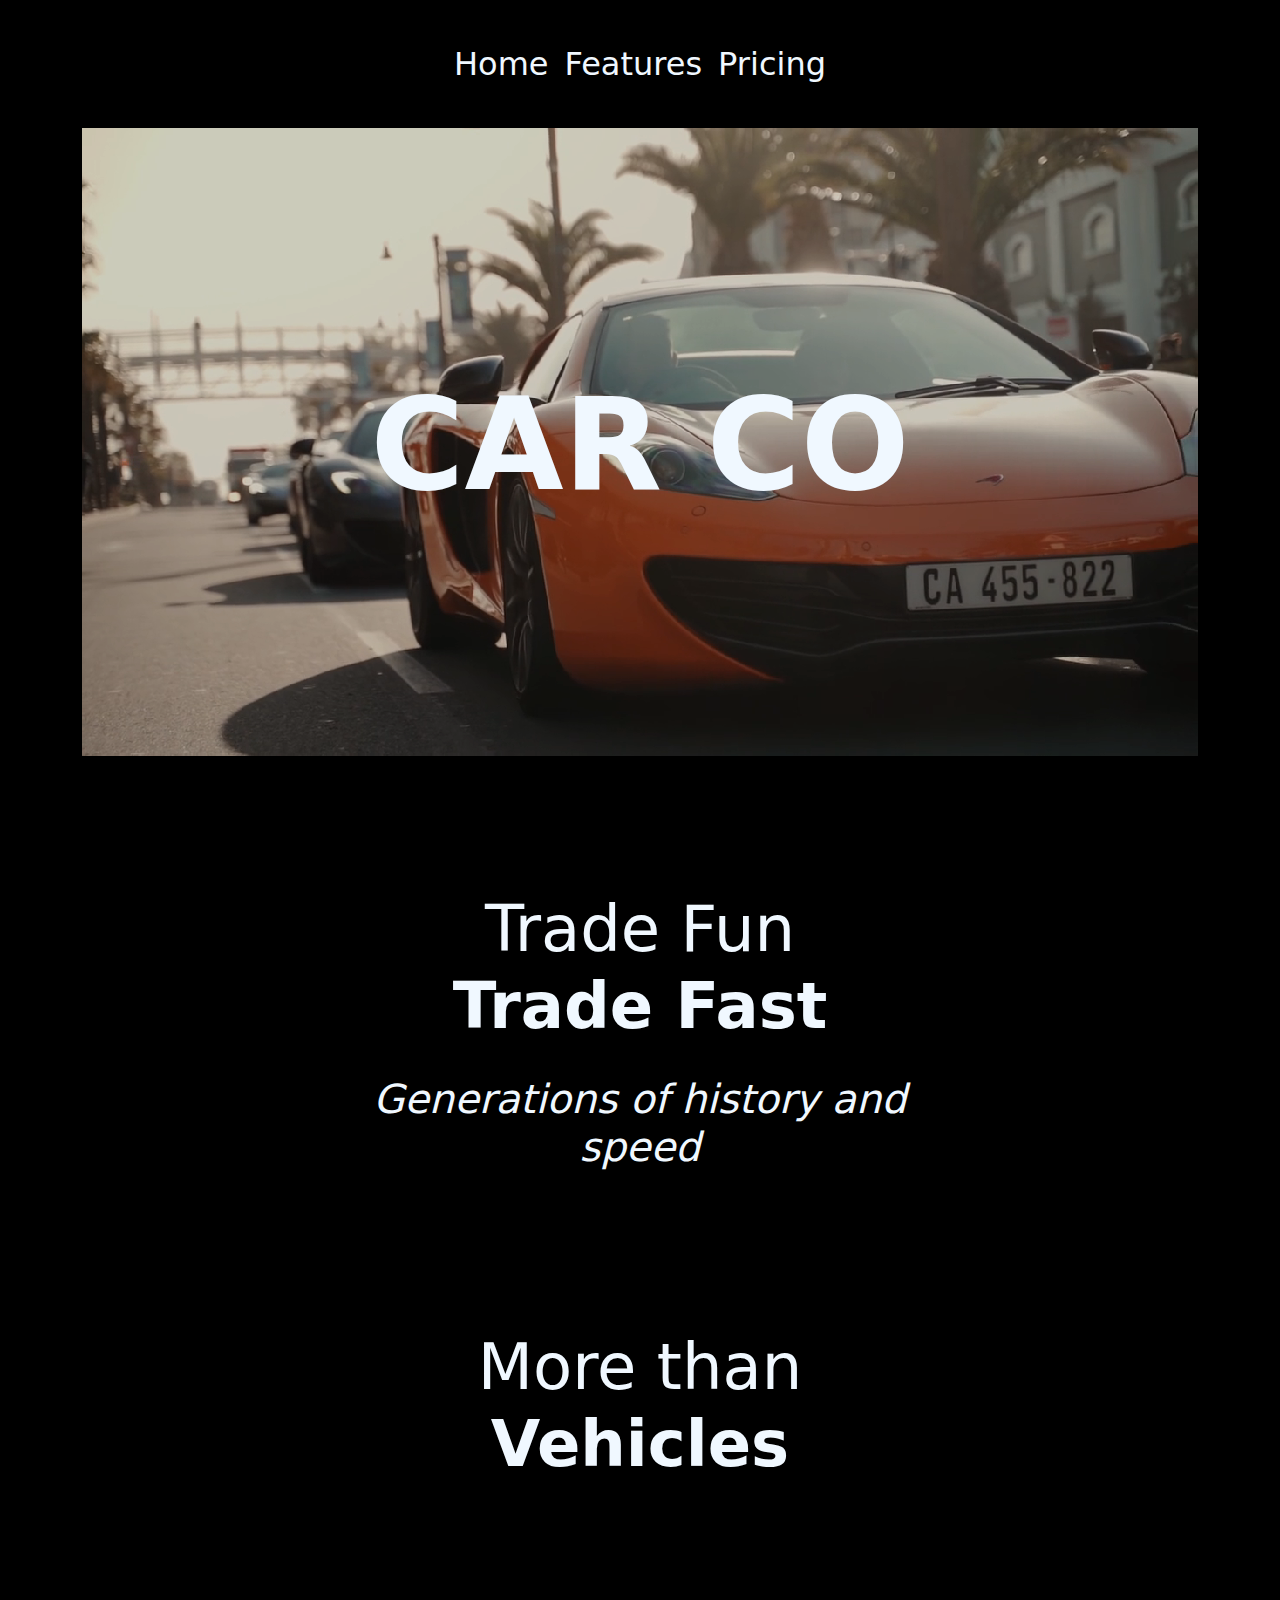
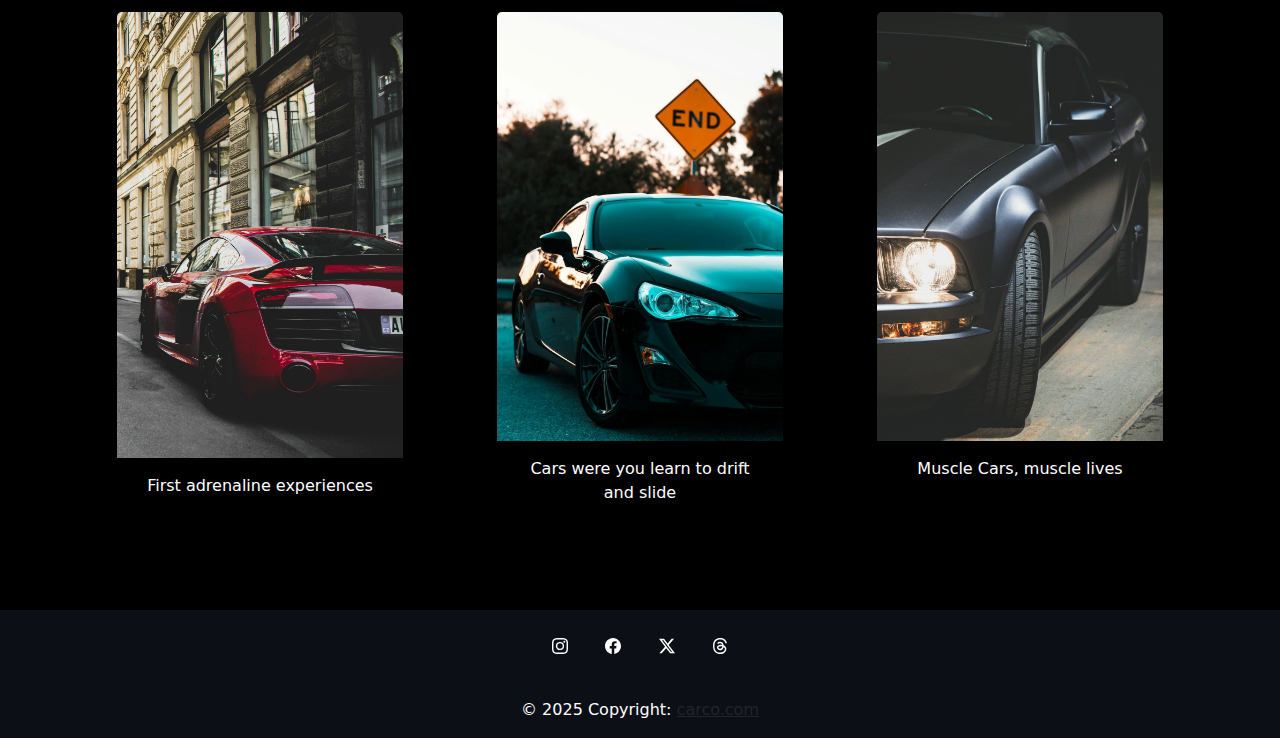
==== index.html @ 24c35ffb "first commit" ====
<!DOCTYPE html>
<html lang="en" style="scroll-behavior:smooth">
<head>
    <meta charset="UTF-8">
    <meta name="viewport" content="width=device-width, initial-scale=1.0">
    <link href="https://cdn.jsdelivr.net/npm/bootstrap@5.3.3/dist/css/bootstrap.min.css" rel="stylesheet"
        integrity="sha384-QWTKZyjpPEjISv5WaRU9OFeRpok6YctnYmDr5pNlyT2bRjXh0JMhjY6hW+ALEwIH" crossorigin="anonymous">
    <script src="https://cdn.jsdelivr.net/npm/bootstrap@5.3.3/dist/js/bootstrap.bundle.min.js"
        integrity="sha384-YvpcrYf0tY3lHB60NNkmXc5s9fDVZLESaAA55NDzOxhy9GkcIdslK1eN7N6jIeHz"
        crossorigin="anonymous"></script>
    <link rel="icon" href="./assets/pngtree-sports-car-silhouette-simple-logo-png-image_3874452.jpg" type="image/jpeg">
    <title>Car Co</title>
</head>
<body class="" style="background-color:black;">
    <nav class="navbar navbar-expand-lg bg-transparent m-4 " style="color: aliceblue;">
        <div class="container-fluid d-flex justify-content-center align-items-center">
            <button class="navbar-toggler" type="button" data-bs-toggle="collapse" data-bs-target="#navbarNav"
                aria-controls="navbarNav" aria-expanded="false" aria-label="Toggle navigation" style="color: aliceblue; background-color: aliceblue;">
                <span class="navbar-toggler-icon" style="color: aliceblue;"></span>
            </button>
            <div class="collapse navbar-collapse justify-content-center" id="navbarNav" style="color: aliceblue;">
                <ul class="navbar-nav text-center">
                    <li class="nav-item" >
                        <a class="nav-link active" aria-current="page" href="#" style="color: aliceblue; font-weight: 100; font-size: 32px;" >Home</a>
                    </li>
                    <li class="nav-item">
                        <a class="nav-link" href="#" style="color: aliceblue; font-weight: 100; font-size: 32px;" >Features</a>
                    </li>
                    <li class="nav-item" >
                        <a class="nav-link" href="#" style="color: aliceblue; font-weight: 100; font-size: 32px;" >Pricing</a>
                    </li>

                </ul>
            
            </div>
        </div>
    </nav>
    <div class="container mt-2 position-relative text-center">
        <video autoplay loop muted class="w-100" style="max-width: 100%; height: auto; opacity: 0.8;">
            <source src="./assets/5309381-hd_1920_1080_25fps.mp4" type="video/mp4">
        </video> 
        <h1 class="position-absolute" style="top: 50%; left: 50%; transform: translate(-50%, -50%); font-size: 128px; font-weight: bold; color:aliceblue">CAR CO</h1>
    </div>
    <div class="text-center" style="margin-top: 128px;">
        <h1 class="text-center justify-content-center" style="font-size: 64px; font-weight: 100; color: aliceblue; margin: 0;">Trade Fun</h1>
        <h1 class="text-center justify-content-center" style="font-size: 64px; font-weight: bold; color: aliceblue; margin:0;">Trade Fast
        </h1>
    </div>
    <div class="container position-relative">
        <video autoplay loop muted class="w-100" style="max-width: 100%; height: auto; opacity: 0.5;">
            <source src="./assets/3066446-uhd_4096_2160_24fps.mp4" type="video/mp4">
        </video>
        <h1 class="position-absolute fs-1 fs-sm-3"
            style="top: 50%; left: 50%; transform: translate(-50%, -50%); font-size: 64px; font-weight: 200; color:aliceblue; font-style: italic; justify-content: center; text-align: center; ">
            Generations of history and speed</h1>
    </div>
    <div class="text-center" style="margin-top: 128px;">
        <h1 class="text-center justify-content-center"
            style="font-size: 64px; font-weight: 100; color: aliceblue; margin: 0;">More than</h1>
        <h1 class="text-center justify-content-center"
            style="font-size: 64px; font-weight: bold; color: aliceblue; margin:0;">Vehicles
        </h1>
    </div>
<div class="container">
    <div class="row justify-content-center" style="margin-top: 128px;">
        <div class="col-md-4 col-sm-12 mb-4 d-flex justify-content-center" >
            <div class="card text-white" style="width: 18rem; background-color: black;  ">
                <img src="./assets/pexels-mayday-1545743.jpg" class="card-img-top" alt="...">
                <div class="card-body text-center">
                    <p class="card-text">First adrenaline experiences</p>
                </div>
            </div>
        </div>
        <div class="col-md-4 col-sm-12 mb-4 d-flex justify-content-center">
            <div class="card text-white " style="width: 18rem; background-color: black;" >
                <img src="./assets/pexels-photo-1164778.webp" class="card-img-top" alt="...">
                <div class="card-body text-center">
                    <p class="card-text">Cars were you learn to drift and slide</p>
                </div>
            </div>
        </div>
        <div class="col-md-4 col-sm-12 mb-4 d-flex justify-content-center">
            <div class="card text-white" style="width: 18rem; background-color: black; ">
                <img src="./assets/pexels-photo-5879361.jpeg" class="card-img-top" alt="...">
                <div class="card-body text-center">
                    <p class="card-text">Muscle Cars, muscle lives</p>
                </div>
            </div>
        </div>
    </div>
</div>

<footer class="text-center text-white" style="background-color: rgb(13, 15, 23); margin-top: 64px;">
    <div class="container pt-4">
        <section class="mb-4 text-white">
            <svg xmlns="http://www.w3.org/2000/svg" width="16" height="16" fill="currentColor" class="bi bi-instagram"
                viewBox="0 0 16 16" style="margin-right: 16px;">
                <path
                    d="M8 0C5.829 0 5.556.01 4.703.048 3.85.088 3.269.222 2.76.42a3.9 3.9 0 0 0-1.417.923A3.9 3.9 0 0 0 .42 2.76C.222 3.268.087 3.85.048 4.7.01 5.555 0 5.827 0 8.001c0 2.172.01 2.444.048 3.297.04.852.174 1.433.372 1.942.205.526.478.972.923 1.417.444.445.89.719 1.416.923.51.198 1.09.333 1.942.372C5.555 15.99 5.827 16 8 16s2.444-.01 3.298-.048c.851-.04 1.434-.174 1.943-.372a3.9 3.9 0 0 0 1.416-.923c.445-.445.718-.891.923-1.417.197-.509.332-1.09.372-1.942C15.99 10.445 16 10.173 16 8s-.01-2.445-.048-3.299c-.04-.851-.175-1.433-.372-1.941a3.9 3.9 0 0 0-.923-1.417A3.9 3.9 0 0 0 13.24.42c-.51-.198-1.092-.333-1.943-.372C10.443.01 10.172 0 7.998 0zm-.717 1.442h.718c2.136 0 2.389.007 3.232.046.78.035 1.204.166 1.486.275.373.145.64.319.92.599s.453.546.598.92c.11.281.24.705.275 1.485.039.843.047 1.096.047 3.231s-.008 2.389-.047 3.232c-.035.78-.166 1.203-.275 1.485a2.5 2.5 0 0 1-.599.919c-.28.28-.546.453-.92.598-.28.11-.704.24-1.485.276-.843.038-1.096.047-3.232.047s-2.39-.009-3.233-.047c-.78-.036-1.203-.166-1.485-.276a2.5 2.5 0 0 1-.92-.598 2.5 2.5 0 0 1-.6-.92c-.109-.281-.24-.705-.275-1.485-.038-.843-.046-1.096-.046-3.233s.008-2.388.046-3.231c.036-.78.166-1.204.276-1.486.145-.373.319-.64.599-.92s.546-.453.92-.598c.282-.11.705-.24 1.485-.276.738-.034 1.024-.044 2.515-.045zm4.988 1.328a.96.96 0 1 0 0 1.92.96.96 0 0 0 0-1.92m-4.27 1.122a4.109 4.109 0 1 0 0 8.217 4.109 4.109 0 0 0 0-8.217m0 1.441a2.667 2.667 0 1 1 0 5.334 2.667 2.667 0 0 1 0-5.334" />
            </svg>
            <svg xmlns="http://www.w3.org/2000/svg" width="16" height="16" fill="currentColor" class="bi bi-facebook"
                viewBox="0 0 16 16" style="margin-left: 16px; margin-right: 16px;">
                <path
                    d="M16 8.049c0-4.446-3.582-8.05-8-8.05C3.58 0-.002 3.603-.002 8.05c0 4.017 2.926 7.347 6.75 7.951v-5.625h-2.03V8.05H6.75V6.275c0-2.017 1.195-3.131 3.022-3.131.876 0 1.791.157 1.791.157v1.98h-1.009c-.993 0-1.303.621-1.303 1.258v1.51h2.218l-.354 2.326H9.25V16c3.824-.604 6.75-3.934 6.75-7.951" />
            </svg>
            <svg xmlns="http://www.w3.org/2000/svg" width="16" height="16" fill="currentColor" class="bi bi-twitter-x"
                viewBox="0 0 16 16" style="margin-left: 16px; margin-right: 16px;">
                <path
                    d="M12.6.75h2.454l-5.36 6.142L16 15.25h-4.937l-3.867-5.07-4.425 5.07H.316l5.733-6.57L0 .75h5.063l3.495 4.633L12.601.75Zm-.86 13.028h1.36L4.323 2.145H2.865z" />
            </svg>
            <svg xmlns="http://www.w3.org/2000/svg" width="16" height="16" fill="currentColor" class="bi bi-threads"
                viewBox="0 0 16 16" style="margin-left: 16px;">
                <path
                    d="M6.321 6.016c-.27-.18-1.166-.802-1.166-.802.756-1.081 1.753-1.502 3.132-1.502.975 0 1.803.327 2.394.948s.928 1.509 1.005 2.644q.492.207.905.484c1.109.745 1.719 1.86 1.719 3.137 0 2.716-2.226 5.075-6.256 5.075C4.594 16 1 13.987 1 7.994 1 2.034 4.482 0 8.044 0 9.69 0 13.55.243 15 5.036l-1.36.353C12.516 1.974 10.163 1.43 8.006 1.43c-3.565 0-5.582 2.171-5.582 6.79 0 4.143 2.254 6.343 5.63 6.343 2.777 0 4.847-1.443 4.847-3.556 0-1.438-1.208-2.127-1.27-2.127-.236 1.234-.868 3.31-3.644 3.31-1.618 0-3.013-1.118-3.013-2.582 0-2.09 1.984-2.847 3.55-2.847.586 0 1.294.04 1.663.114 0-.637-.54-1.728-1.9-1.728-1.25 0-1.566.405-1.967.868ZM8.716 8.19c-2.04 0-2.304.87-2.304 1.416 0 .878 1.043 1.168 1.6 1.168 1.02 0 2.067-.282 2.232-2.423a6.2 6.2 0 0 0-1.528-.161" />
            </svg>

        </section>
    </div>

    <div class="text-center p-3" style="background-color: rgb(13, 15, 23)" style="color: aliceblue;">
        © 2025 Copyright:
        <a class="text-body text-white" href="https://youtu.be/ILUhXlGvHP4?si=NnuVVFZef_UOgSD5" style="color: aliceblue;">carco.com</a>
    </div>

</footer>
    
</body>
</html>
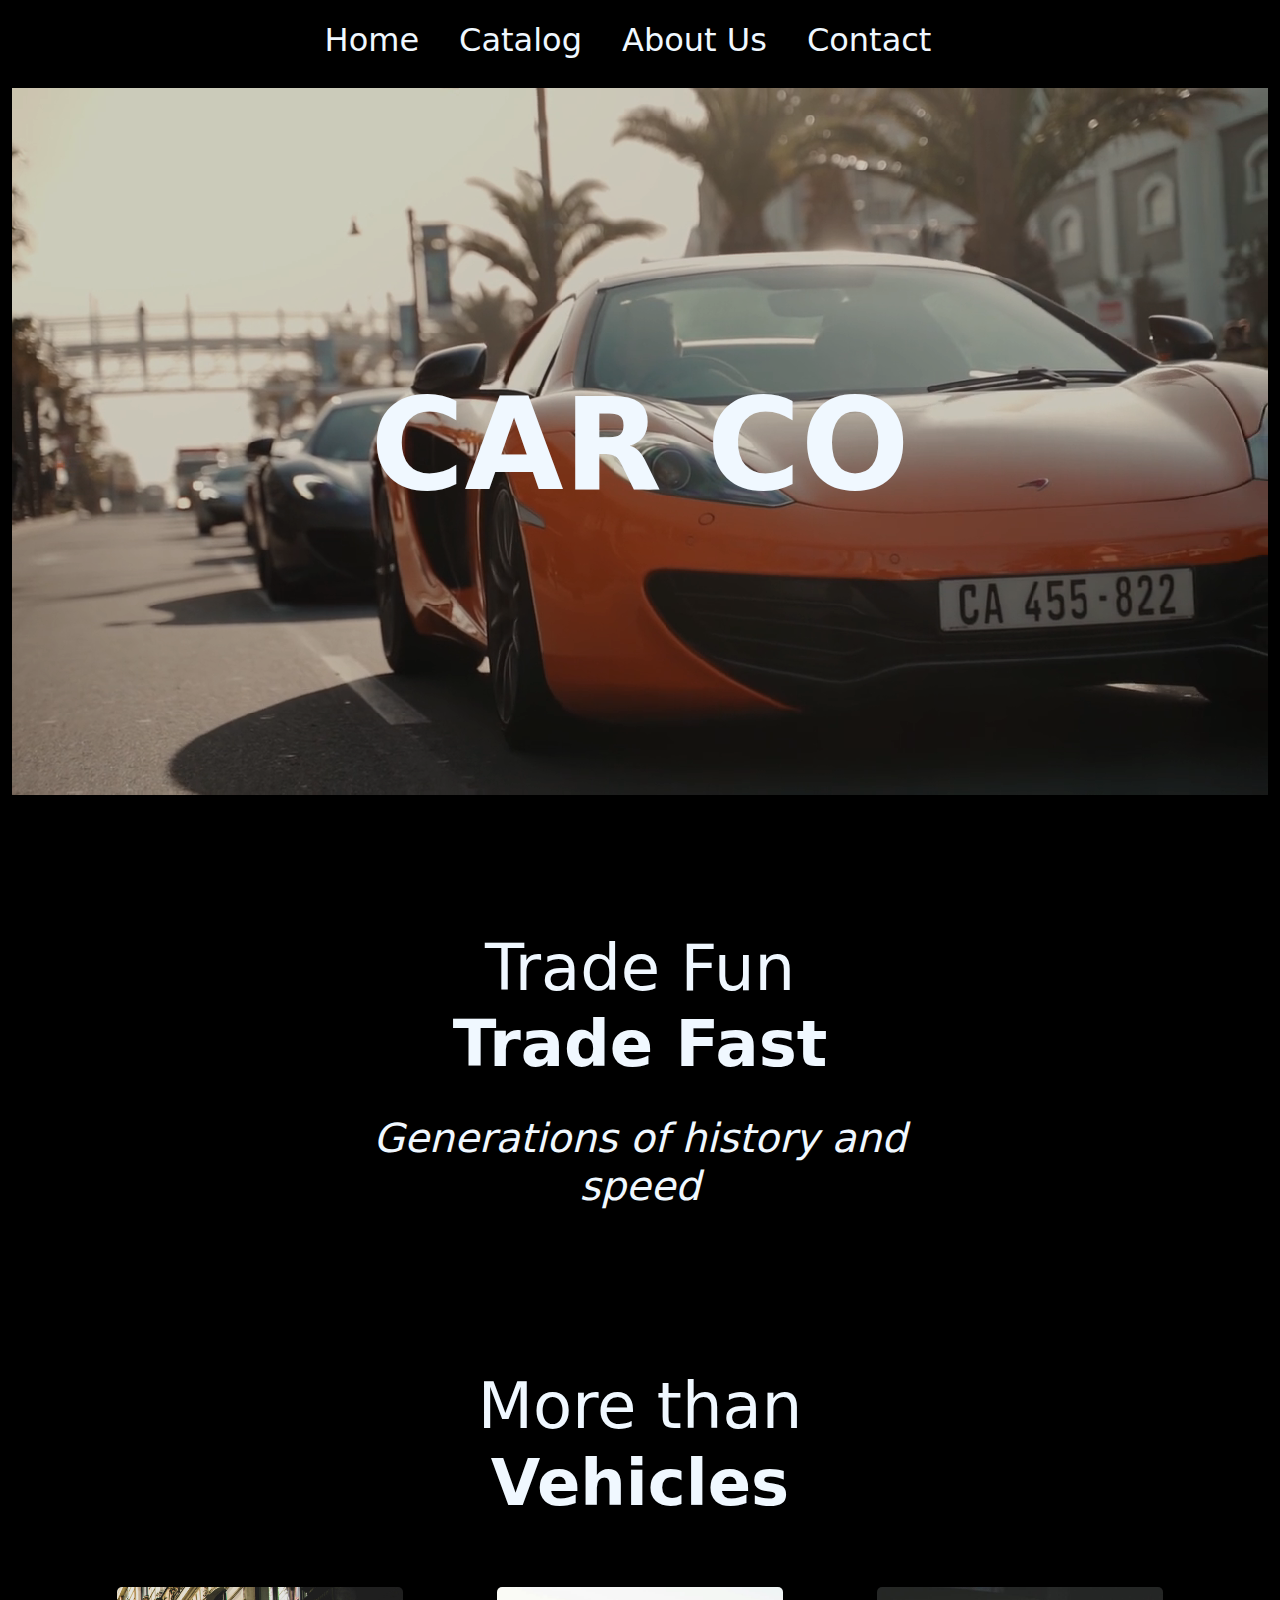
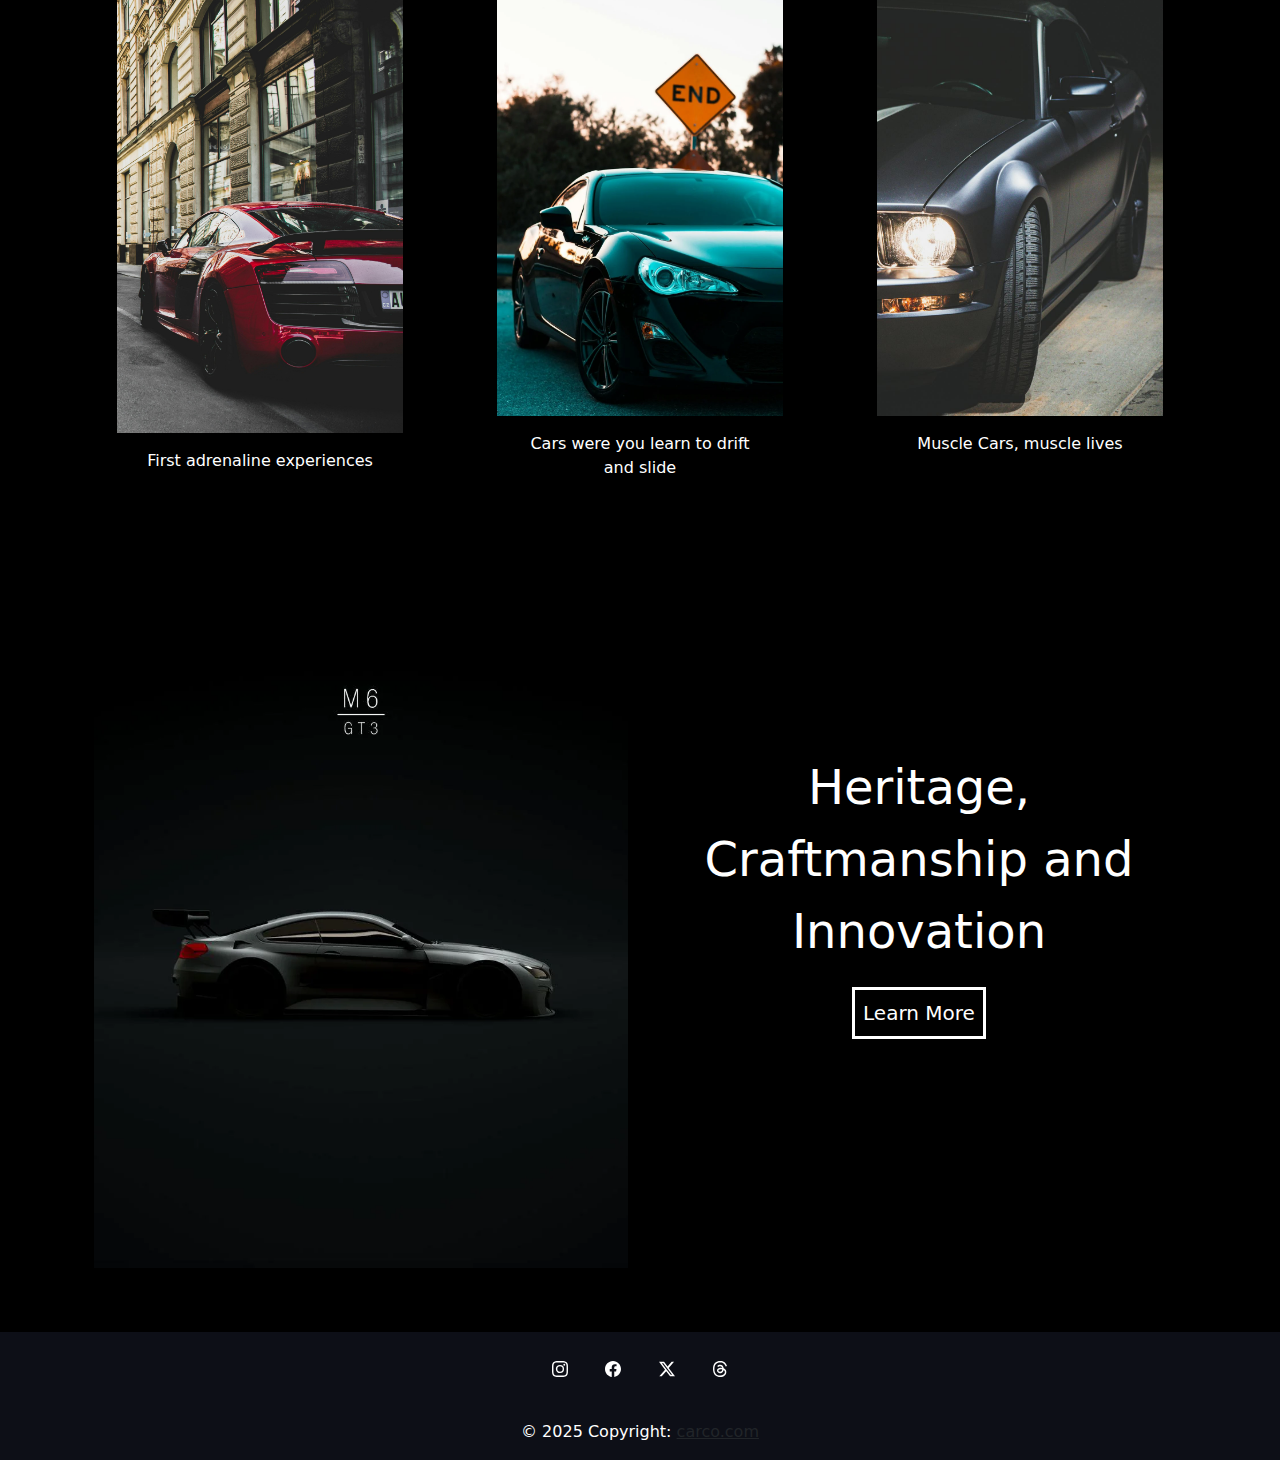
==== commit 8de59791: "primer parcial" ====
--- a/index.html
+++ b/index.html
@@ -8,38 +8,49 @@
     <script src="https://cdn.jsdelivr.net/npm/bootstrap@5.3.3/dist/js/bootstrap.bundle.min.js"
         integrity="sha384-YvpcrYf0tY3lHB60NNkmXc5s9fDVZLESaAA55NDzOxhy9GkcIdslK1eN7N6jIeHz"
         crossorigin="anonymous"></script>
-    <link rel="icon" href="./assets/pngtree-sports-car-silhouette-simple-logo-png-image_3874452.jpg" type="image/jpeg">
+    <link rel="icon" href="./assets/Captura de pantalla 2025-02-21 a la(s) 19.49.50.png" type="image/png">
+    <link rel="stylesheet" href="style.css">
     <title>Car Co</title>
 </head>
-<body class="" style="background-color:black;">
-    <nav class="navbar navbar-expand-lg bg-transparent m-4 " style="color: aliceblue;">
+<body>
+    <nav class=" navbar navbar-expand-lg container-fluid sticky-top" style="color: aliceblue; background-color: black;">
         <div class="container-fluid d-flex justify-content-center align-items-center">
             <button class="navbar-toggler" type="button" data-bs-toggle="collapse" data-bs-target="#navbarNav"
-                aria-controls="navbarNav" aria-expanded="false" aria-label="Toggle navigation" style="color: aliceblue; background-color: aliceblue;">
+                aria-controls="navbarNav" aria-expanded="false" aria-label="Toggle navigation"
+                style="color: aliceblue; background-color: aliceblue;">
                 <span class="navbar-toggler-icon" style="color: aliceblue;"></span>
             </button>
             <div class="collapse navbar-collapse justify-content-center" id="navbarNav" style="color: aliceblue;">
                 <ul class="navbar-nav text-center">
-                    <li class="nav-item" >
-                        <a class="nav-link active" aria-current="page" href="#" style="color: aliceblue; font-weight: 100; font-size: 32px;" >Home</a>
+                    <li class="nav-item">
+                        <a class="nav-link active" aria-current="page" href="./index.html"
+                            style="color: aliceblue; font-weight: 100; font-size: 32px; margin-right: 24px;">Home</a>
                     </li>
                     <li class="nav-item">
-                        <a class="nav-link" href="#" style="color: aliceblue; font-weight: 100; font-size: 32px;" >Features</a>
+                        <a class="nav-link" href="./catalog.html"
+                            style="color: aliceblue; font-weight: 100; font-size: 32px; margin-right: 24px;">Catalog</a>
                     </li>
-                    <li class="nav-item" >
-                        <a class="nav-link" href="#" style="color: aliceblue; font-weight: 100; font-size: 32px;" >Pricing</a>
+                    <li class="nav-item">
+                        <a class="nav-link" href="./aboutUs.html"
+                            style="color: aliceblue; font-weight: 100; font-size: 32px; margin-right: 24px;">About
+                            Us</a>
                     </li>
-
+                    <li class="nav-item">
+                        <a class="nav-link" href="./contact.html"
+                            style="color: aliceblue; font-weight: 100; font-size: 32px; margin-right: 24px;">Contact
+                            </a>
+                    </li>
+    
                 </ul>
-            
+    
             </div>
         </div>
     </nav>
-    <div class="container mt-2 position-relative text-center">
+    <div class="container-fluid mt-2 position-relative text-center">
         <video autoplay loop muted class="w-100" style="max-width: 100%; height: auto; opacity: 0.8;">
             <source src="./assets/5309381-hd_1920_1080_25fps.mp4" type="video/mp4">
         </video> 
-        <h1 class="position-absolute" style="top: 50%; left: 50%; transform: translate(-50%, -50%); font-size: 128px; font-weight: bold; color:aliceblue">CAR CO</h1>
+        <h1 class="title">CAR CO</h1>
     </div>
     <div class="text-center" style="margin-top: 128px;">
         <h1 class="text-center justify-content-center" style="font-size: 64px; font-weight: 100; color: aliceblue; margin: 0;">Trade Fun</h1>
@@ -62,7 +73,7 @@
         </h1>
     </div>
 <div class="container">
-    <div class="row justify-content-center" style="margin-top: 128px;">
+    <div class="row justify-content-center" style="margin-top: 64px;">
         <div class="col-md-4 col-sm-12 mb-4 d-flex justify-content-center" >
             <div class="card text-white" style="width: 18rem; background-color: black;  ">
                 <img src="./assets/pexels-mayday-1545743.jpg" class="card-img-top" alt="...">
@@ -90,6 +101,22 @@
     </div>
 </div>
 
+<div class="row container mx-auto justify-content-center align-items-center d-flex" >
+    <div class="col-md-6 col-sm-12 flex-shrink-0">
+        <img src="./assets/bmw.webp" style="width: 100%; height: auto; padding: 0%; ">
+    </div>
+    <div class="col-md-6 col-sm-12 flex-shrink-0">
+        <div style="flex: 1; display: flex; justify-content: center; text-align: center; align-items: center; font-size: 48px; font-weight: 200;">
+            Heritage, Craftmanship and Innovation
+        </div>
+        <div class= "mx-auto" style="justify-content: center; display: flex; align-items: center; text-align: center; margin-top: 20px;">
+            <a class="learnMore" href="./learn.html" style="color: white;  background-color: black; border-color: aliceblue; border:solid; padding: 1.5%; font-size: 20px; text-decoration: none; font-weight: 100;">Learn More</a>
+        </div>
+    </div>
+
+
+</div>
+ 
 <footer class="text-center text-white" style="background-color: rgb(13, 15, 23); margin-top: 64px;">
     <div class="container pt-4">
         <section class="mb-4 text-white">
@@ -125,4 +152,6 @@
 </footer>
     
 </body>
-</html>+</html>
+
+
--- a/style.css
+++ b/style.css
@@ -0,0 +1,67 @@
+body{
+    background: #000;
+    color: #fff;
+}
+
+.title {
+    position: absolute;
+    top: 50%;
+    left: 50%;
+    transform: translate(-50%, -50%);
+    font-size: 128px;
+    font-weight: bold;
+    color: aliceblue;
+}
+
+@media (max-width: 576px) {
+    .title {
+        font-size: 78px;
+    }
+}
+
+.navbar-nav .nav-link {
+    transition: all 0.7s ease;
+
+}
+
+
+.navbar-nav .nav-link:hover {
+    background-color: #fff;
+    border-radius: 10px;
+    color: rgb(12, 12, 12) !important;
+    transition: all 0.5s ease;
+
+}
+
+.card{
+    transition: all 0.5s ease;
+}
+
+.card:hover {
+    transform: scale(1.05);
+}
+
+.learnMore:hover { 
+    background-color: #fff!important;
+    color: #000 !important;
+    transition: all 0.8s ease;
+
+}
+
+.startJourneyButton {
+    background-color: black;
+    color: white;
+    transition: all 0.8s ease;
+    padding: 2%;
+}
+
+.startJourneyButton:hover {
+    background-color: white !important;
+    color: black !important;
+}
+
+
+
+
+
+
